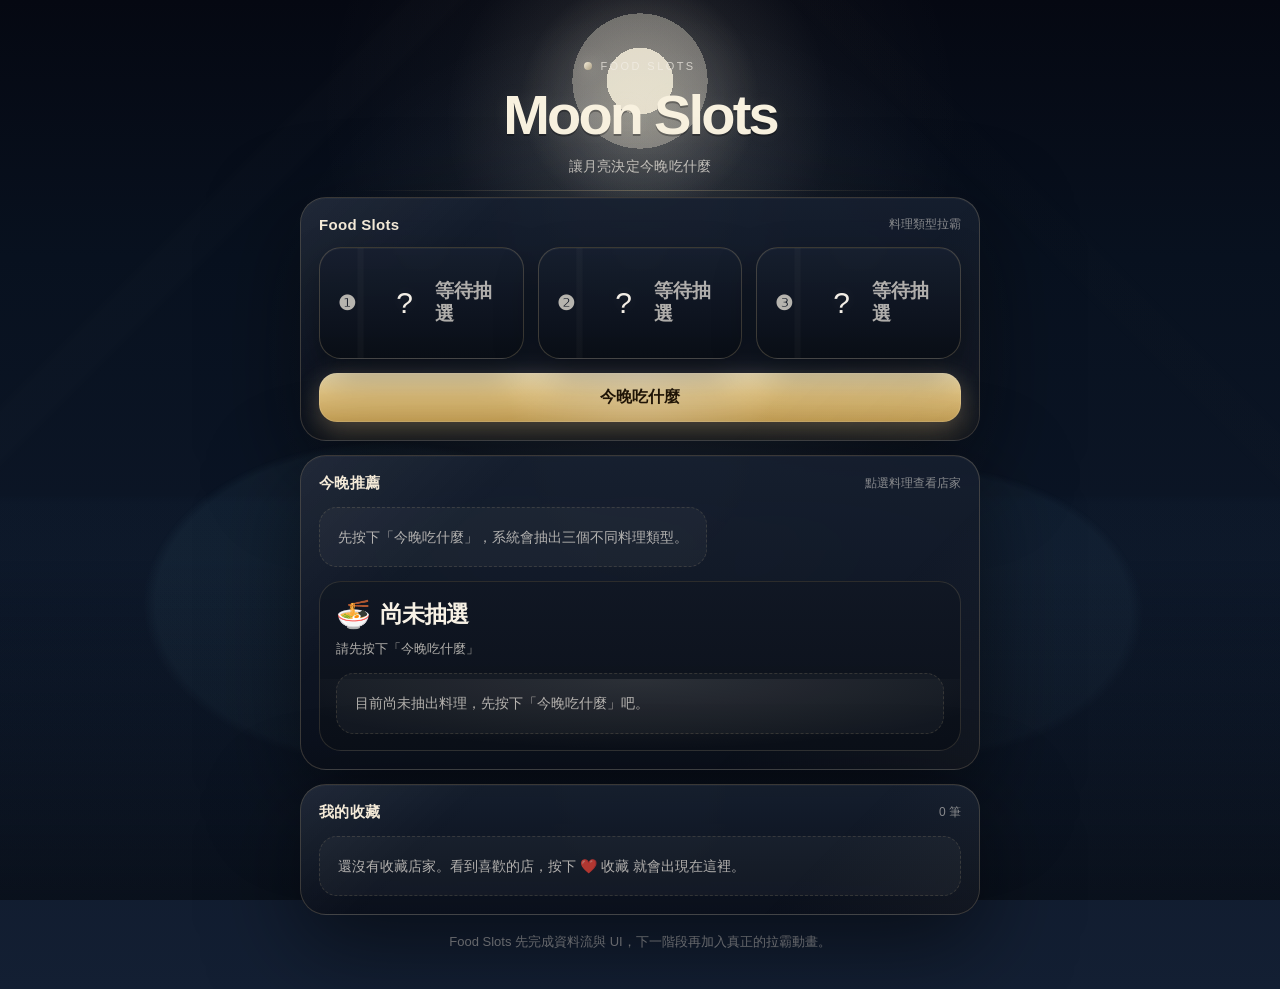
==== index.html @ 011ebf50 "Update index.html" ====
<!DOCTYPE html>
<html lang="zh-Hant">

<head>
    <link href="images/logo.png" rel="icon" sizes="any" />
    <link href="images/logo.png" rel="icon" sizes="32x32" type="image/png" />
    <link href="images/logo.png" rel="icon" sizes="16x16" type="image/png" />
    <link href="images/logo.png" rel="apple-touch-icon" sizes="180x180" />
  <meta charset="UTF-8" />
  <meta name="viewport" content="width=device-width, initial-scale=1.0, viewport-fit=cover" />
  <title>Moon Slots | 讓月亮決定今晚吃什麼</title>
  <link rel="stylesheet" href="style.css" />
  <script src="app.js" defer></script>
</head>

<body>
  <main class="app">
    <section class="hero">
      <div class="eyebrow"><span class="dot"></span> FOOD SLOTS</div>
      <h1>Moon Slots</h1>
      <p class="subtitle">讓月亮決定今晚吃什麼</p>
    </section>

    <section class="card section utility-hidden" aria-live="polite">
      <div class="section-title">
        <h2>定位功能</h2>
        <span>自動取得目前位置</span>
      </div>

      <div class="status-row ">
        <div class="status-label">定位狀態</div>
        <div id="statusPill" class="status-pill loading">
          <span class="spinner" aria-hidden="true"></span>
          <span id="statusText">正在取得位置</span>
        </div>
      </div>

      <p id="message" class="message">請允許瀏覽器定位權限，系統會自動取得附近店家資料。</p>

      <div id="locationData" class="grid" hidden>
        <div class="field">
          <span class="field-label">Latitude</span>
          <div id="latitude" class="field-value">-</div>
        </div>
        <div class="field">
          <span class="field-label">Longitude</span>
          <div id="longitude" class="field-value">-</div>
        </div>
        <div class="field">
          <span class="field-label">Accuracy</span>
          <div id="accuracy" class="field-value">-</div>
        </div>
      </div>

      <div class="hint">定位功能需要 HTTPS 或 localhost 才能正常使用</div>
    </section>

    <section class="card section utility-hidden">
      <div class="section-title">
        <h2>資料分析</h2>
        <span>Google Places → Overpass → mock</span>
      </div>

      <div id="placesStatus" class="hint" style="margin-top:0;">等待定位完成後搜尋附近店家...</div>
      <p id="analysisSummary" class="analysis-summary">尚未取得附近店家資料</p>
      <div id="analysisGrid" class="analysis-grid"></div>
    </section>

    <section class="card section utility-hidden">
      <div class="section-title">
        <h2>API 測試狀態</h2>
        <span>Google Places Debug</span>
      </div>

      <p class="analysis-summary">用來快速判斷目前卡在哪一層：網址、定位、API Key、Google Places 請求與錯誤類型。</p>

      <div class="debug-grid">
        <div class="debug-item">
          <span class="debug-label">目前網址 protocol</span>
          <strong id="debugProtocol" class="debug-value">-</strong>
        </div>
        <div class="debug-item">
          <span class="debug-label">目前 hostname</span>
          <strong id="debugHostname" class="debug-value">-</strong>
        </div>
        <div class="debug-item">
          <span class="debug-label">是否為 localhost / 127.0.0.1</span>
          <strong id="debugLocalhost" class="debug-value">-</strong>
        </div>
        <div class="debug-item">
          <span class="debug-label">是否支援 Geolocation</span>
          <strong id="debugGeolocationSupport" class="debug-value">-</strong>
        </div>
        <div class="debug-item">
          <span class="debug-label">是否成功取得定位</span>
          <strong id="debugLocation" class="debug-value">-</strong>
        </div>
        <div class="debug-item">
          <span class="debug-label">API Key 是否已填入</span>
          <strong id="debugApiKey" class="debug-value">-</strong>
        </div>
        <div class="debug-item debug-wide">
          <span class="debug-label">Google Places API 測試結果</span>
          <strong id="debugPlacesResult" class="debug-value">尚未執行</strong>
        </div>
        <div class="debug-item debug-wide">
          <span class="debug-label">錯誤訊息</span>
          <pre id="debugError" class="debug-pre">-</pre>
        </div>
      </div>

      <div class="debug-actions">
        <button id="debugTestBtn" class="btn btn-secondary" type="button">重新測試 API</button>
      </div>
    </section>


    <section class="card section">
      <div class="section-title">
        <h2>Food Slots</h2>
        <span>料理類型拉霸</span>
      </div>

      <div class="slots-grid">
        <div id="slot1" class="slot-card slot-empty" aria-label="第一個料理選項">
          <div class="slot-index">❶</div>
          <div class="slot-window">
            <div class="slot-reel">
              <div class="slot-reel-item">
                <span class="slot-emoji">?</span>
                <span class="slot-label">等待抽選</span>
              </div>
            </div>
          </div>
        </div>
        <div id="slot2" class="slot-card slot-empty" aria-label="第二個料理選項">
          <div class="slot-index">❷</div>
          <div class="slot-window">
            <div class="slot-reel">
              <div class="slot-reel-item">
                <span class="slot-emoji">?</span>
                <span class="slot-label">等待抽選</span>
              </div>
            </div>
          </div>
        </div>
        <div id="slot3" class="slot-card slot-empty" aria-label="第三個料理選項">
          <div class="slot-index">❸</div>
          <div class="slot-window">
            <div class="slot-reel">
              <div class="slot-reel-item">
                <span class="slot-emoji">?</span>
                <span class="slot-label">等待抽選</span>
              </div>
            </div>
          </div>
        </div>
      </div>

      <button id="generateBtn" class="btn btn-primary" type="button" disabled>今晚吃什麼</button>
    </section>

    <section class="card section">
      <div class="section-title">
        <h2>今晚推薦</h2>
        <span>點選料理查看店家</span>
      </div>

      <div id="recommendationsList" class="recommendation-row"></div>

      <div class="active-category-panel">
        <div class="active-category-head">
          <div class="active-category-title">
            <span id="activeCategoryEmoji" class="active-category-emoji">🍜</span>
            <span id="activeCategoryTitle">尚未抽選</span>
          </div>
          <span id="activeCategoryMeta" class="active-category-meta">請先按下「今晚吃什麼」</span>
        </div>
        <div id="activePlacesList" class="places-list"></div>
      </div>
    </section>

    <section class="card section">
      <div class="section-title">
        <h2>我的收藏</h2>
        <span id="favoritesCount">0 筆</span>
      </div>
      <div id="favoritesList" class="favorites-list"></div>
    </section>

    <footer class="footer">
      Food Slots 先完成資料流與 UI，下一階段再加入真正的拉霸動畫。
    </footer>
  </main>
</body>

</html>
---- style.css ----
:root {
  color-scheme: dark;
  --bg-sky-0: #050812;
  --bg-sky-1: #08111f;
  --bg-sky-2: #0d1728;
  --bg-sky-3: #131f33;
  --moon: #f5edd9;
  --moon-glow: rgba(245, 237, 217, 0.42);
  --mist: rgba(218, 229, 255, 0.08);
  --mist-2: rgba(218, 229, 255, 0.05);
  --card: rgba(14, 20, 33, 0.78);
  --card-2: rgba(20, 28, 43, 0.9);
  --card-border: rgba(227, 201, 153, 0.22);
  --text: #f3eee6;
  --muted: rgba(243, 238, 230, 0.7);
  --muted-2: rgba(243, 238, 230, 0.52);
  --bronze: #9a7b4f;
  --bronze-2: #6c5233;
  --gold: #d8c08d;
  --gold-2: #f3e0b2;
  --ink: #0a0f18;
  --ink-soft: #111827;
  --line: rgba(255, 255, 255, 0.08);
  --shadow: 0 28px 90px rgba(0, 0, 0, 0.5);
  --shadow-soft: 0 12px 40px rgba(0, 0, 0, 0.28);
  --radius: 26px;
}

* {
  box-sizing: border-box;
}

html, body {
  margin: 0;
  min-height: 100%;
  color: var(--text);
  font-family: -apple-system, BlinkMacSystemFont, "Segoe UI", "Noto Sans TC", "PingFang TC", "Microsoft JhengHei", sans-serif;
  background:
    radial-gradient(circle at 50% 12%, rgba(245, 237, 217, 0.16), transparent 18%),
    radial-gradient(circle at 50% 12%, rgba(245, 237, 217, 0.06), transparent 30%),
    linear-gradient(180deg, var(--bg-sky-0) 0%, var(--bg-sky-1) 26%, var(--bg-sky-2) 62%, var(--bg-sky-3) 100%);
  overflow-x: hidden;
}

body {
  display: flex;
  justify-content: center;
  padding: 14px;
  position: relative;
  isolation: isolate;
}

body::before,
body::after {
  content: "";
  position: fixed;
  inset: 0;
  pointer-events: none;
  z-index: -1;
}

body::before {
  background:
    radial-gradient(circle at 50% 9%, rgba(245, 237, 217, 0.96) 0 3.2%, rgba(245, 237, 217, 0.36) 3.2% 6.5%, transparent 6.5% 100%),
    radial-gradient(circle at 50% 11%, rgba(245, 237, 217, 0.24), transparent 12%);
  opacity: 0.95;
  animation: moon-breathe 16s ease-in-out infinite;
}

body::after {
  background:
    radial-gradient(ellipse at 50% 38%, var(--mist) 0%, transparent 42%),
    radial-gradient(ellipse at 50% 58%, var(--mist-2) 0%, transparent 34%),
    linear-gradient(180deg, transparent 0 55%, rgba(6, 12, 20, 0.22) 56% 100%);
  mix-blend-mode: screen;
  animation: mist-drift 32s ease-in-out infinite alternate;
}

.app {
  width: 100%;
  max-width: 680px;
  min-height: calc(100vh - 28px);
  display: flex;
  flex-direction: column;
  gap: 16px;
  position: relative;
  z-index: 1;
}

.app::before,
.app::after {
  content: "";
  position: fixed;
  inset: 0;
  pointer-events: none;
  z-index: -1;
}

.app::before {
  background:
    linear-gradient(180deg, transparent 0 62%, rgba(7, 11, 18, 0.72) 100%),
    radial-gradient(ellipse at 30% 67%, rgba(54, 86, 104, 0.16) 0 18%, transparent 19%),
    radial-gradient(ellipse at 72% 68%, rgba(44, 68, 88, 0.18) 0 16%, transparent 17%);
  opacity: 0.95;
}

.app::after {
  background:
    linear-gradient(135deg, transparent 0 18%, rgba(245, 237, 217, 0.03) 19% 21%, transparent 22% 100%),
    linear-gradient(225deg, transparent 0 19%, rgba(245, 237, 217, 0.02) 20% 22%, transparent 23% 100%);
  opacity: 0.45;
}

.hero {
  padding: 22px 12px 4px;
  text-align: center;
  position: relative;
}

.hero::before {
  content: "";
  position: absolute;
  inset: auto 8% -8px;
  height: 1px;
  background: linear-gradient(90deg, transparent, rgba(216, 192, 141, 0.36), transparent);
}

.eyebrow {
  display: inline-flex;
  align-items: center;
  gap: 8px;
  font-size: 11px;
  letter-spacing: 0.22em;
  text-transform: uppercase;
  color: rgba(243, 238, 230, 0.72);
  margin-bottom: 14px;
}

.dot {
  width: 8px;
  height: 8px;
  border-radius: 999px;
  background: linear-gradient(135deg, var(--moon), rgba(216, 192, 141, 0.5));
  box-shadow: 0 0 18px rgba(245, 237, 217, 0.6);
}

h1 {
  margin: 0;
  font-size: clamp(34px, 8vw, 56px);
  line-height: 1.02;
  letter-spacing: -0.05em;
  text-wrap: balance;
  color: #f8f1df;
  text-shadow:
    0 0 18px rgba(245, 237, 217, 0.08),
    0 2px 0 rgba(0, 0, 0, 0.3);
}

.subtitle {
  margin: 12px auto 0;
  max-width: 32ch;
  color: rgba(243, 238, 230, 0.78);
  font-size: 14px;
  line-height: 1.7;
  letter-spacing: 0.02em;
}

.card {
  background:
    linear-gradient(180deg, rgba(22, 31, 47, 0.92), rgba(10, 15, 26, 0.9)),
    radial-gradient(circle at top, rgba(245, 237, 217, 0.06), transparent 42%);
  border: 1px solid var(--card-border);
  border-radius: var(--radius);
  box-shadow:
    var(--shadow),
    inset 0 1px 0 rgba(255, 255, 255, 0.03);
  backdrop-filter: blur(20px);
  -webkit-backdrop-filter: blur(20px);
  overflow: hidden;
  position: relative;
}

.card::before {
  content: "";
  position: absolute;
  inset: 0;
  border-radius: inherit;
  background:
    linear-gradient(135deg, rgba(255, 255, 255, 0.05), transparent 24%),
    linear-gradient(315deg, rgba(216, 192, 141, 0.04), transparent 28%);
  pointer-events: none;
}

.section {
  padding: 18px;
}

.section + .section {
  margin-top: -2px;
}

.section-title {
  display: flex;
  align-items: center;
  justify-content: space-between;
  gap: 16px;
  margin-bottom: 14px;
  position: relative;
  z-index: 1;
}

.section-title h2 {
  margin: 0;
  font-size: 15px;
  letter-spacing: 0.02em;
  color: #f4ead8;
}

.section-title span {
  color: var(--muted-2);
  font-size: 12px;
}

.status-row {
  display: flex;
  align-items: center;
  justify-content: space-between;
  gap: 16px;
  margin-bottom: 14px;
}

.status-label {
  font-size: 13px;
  color: var(--muted);
}

.status-pill {
  display: inline-flex;
  align-items: center;
  gap: 8px;
  padding: 8px 12px;
  border-radius: 999px;
  border: 1px solid rgba(216, 192, 141, 0.2);
  background: rgba(255, 255, 255, 0.04);
  font-size: 13px;
  font-weight: 700;
  white-space: nowrap;
  box-shadow: inset 0 1px 0 rgba(255, 255, 255, 0.04);
}

.spinner {
  width: 14px;
  height: 14px;
  border-radius: 50%;
  border: 2px solid rgba(255, 255, 255, 0.18);
  border-top-color: var(--gold);
  animation: spin 0.9s linear infinite;
  display: none;
}

.status-pill.loading .spinner {
  display: inline-block;
}

.status-pill.loading { color: #e9ddc5; }
.status-pill.success { color: #cde6d8; }
.status-pill.error { color: #f4b8b8; }

@keyframes spin {
  to { transform: rotate(360deg); }
}

.message {
  margin: 0;
  color: var(--text);
  font-size: 15px;
  line-height: 1.65;
  word-break: break-word;
  position: relative;
  z-index: 1;
}

.grid {
  display: grid;
  gap: 12px;
  margin-top: 16px;
  grid-template-columns: 1fr;
  position: relative;
  z-index: 1;
}

.field {
  padding: 14px 16px;
  border-radius: 18px;
  background: rgba(255, 255, 255, 0.035);
  border: 1px solid rgba(216, 192, 141, 0.12);
  box-shadow: inset 0 1px 0 rgba(255, 255, 255, 0.03);
}

.field-label {
  display: block;
  margin-bottom: 8px;
  color: var(--muted);
  font-size: 11px;
  text-transform: uppercase;
  letter-spacing: 0.1em;
}

.field-value {
  font-size: 18px;
  font-variant-numeric: tabular-nums;
  word-break: break-all;
  color: #f7f1e5;
}

.hint {
  display: inline-flex;
  align-items: center;
  gap: 8px;
  padding: 10px 12px;
  border-radius: 999px;
  background: linear-gradient(180deg, rgba(245, 237, 217, 0.08), rgba(245, 237, 217, 0.04));
  border: 1px solid rgba(216, 192, 141, 0.18);
  color: #e8d6ab;
  font-size: 12px;
  margin-top: 12px;
  position: relative;
  z-index: 1;
}

.analysis-summary {
  margin: 0 0 14px;
  color: var(--muted);
  font-size: 14px;
  line-height: 1.65;
  position: relative;
  z-index: 1;
}

.debug-grid {
  display: grid;
  grid-template-columns: 1fr;
  gap: 12px;
  position: relative;
  z-index: 1;
}

.debug-item {
  padding: 12px 14px;
  border-radius: 16px;
  background: rgba(255, 255, 255, 0.03);
  border: 1px solid rgba(255, 255, 255, 0.06);
  display: flex;
  flex-direction: column;
  gap: 8px;
}

.debug-wide {
  grid-column: 1 / -1;
}

.debug-label {
  color: var(--muted-2);
  font-size: 11px;
  text-transform: uppercase;
  letter-spacing: 0.08em;
}

.debug-value {
  font-size: 14px;
  line-height: 1.5;
  word-break: break-word;
  color: #f4ead8;
}

.debug-pre {
  margin: 0;
  white-space: pre-wrap;
  word-break: break-word;
  font-family: inherit;
  color: rgba(243, 238, 230, 0.82);
  font-size: 12px;
  line-height: 1.6;
}

.debug-actions {
  display: flex;
  gap: 12px;
  margin-top: 14px;
}

.analysis-grid {
  display: grid;
  grid-template-columns: repeat(2, minmax(0, 1fr));
  gap: 12px;
  position: relative;
  z-index: 1;
}

.analysis-card {
  appearance: none;
  border: 1px solid rgba(216, 192, 141, 0.1);
  background:
    linear-gradient(180deg, rgba(18, 26, 40, 0.84), rgba(11, 18, 29, 0.92));
  color: var(--text);
  border-radius: 18px;
  padding: 14px;
  text-align: left;
  cursor: pointer;
  transition: transform 180ms ease, border-color 180ms ease, box-shadow 180ms ease, background 180ms ease;
  min-height: 92px;
  display: flex;
  flex-direction: column;
  gap: 8px;
  box-shadow: inset 0 1px 0 rgba(255, 255, 255, 0.03);
}

.analysis-card:hover {
  transform: translateY(-1px);
  border-color: rgba(216, 192, 141, 0.24);
  box-shadow: 0 10px 24px rgba(0, 0, 0, 0.2);
}

.analysis-card.active {
  border-color: rgba(216, 192, 141, 0.42);
  box-shadow:
    0 0 0 1px rgba(216, 192, 141, 0.12) inset,
    0 12px 30px rgba(0, 0, 0, 0.22);
}

.analysis-card[disabled] {
  cursor: not-allowed;
  opacity: 0.45;
}

.analysis-card-head {
  display: flex;
  align-items: center;
  justify-content: space-between;
  gap: 10px;
}

.analysis-emoji {
  font-size: 22px;
  line-height: 1;
}

.analysis-count {
  font-size: 12px;
  color: var(--muted);
}

.analysis-label {
  font-size: 15px;
  font-weight: 700;
  letter-spacing: -0.01em;
}

.analysis-sub {
  font-size: 12px;
  color: var(--muted);
}

.slots-grid {
  display: grid;
  grid-template-columns: 1fr;
  gap: 14px;
  margin-bottom: 14px;
  position: relative;
  z-index: 1;
}

.slot-card {
  min-height: 112px;
  border-radius: 22px;
  padding: 16px 18px;
  background:
    linear-gradient(180deg, rgba(23, 31, 47, 0.95), rgba(9, 14, 22, 0.98)),
    radial-gradient(circle at top, rgba(245, 237, 217, 0.08), transparent 38%);
  border: 1px solid rgba(216, 192, 141, 0.24);
  display: flex;
  align-items: center;
  justify-content: space-between;
  gap: 14px;
  box-shadow:
    0 18px 40px rgba(0, 0, 0, 0.34),
    inset 0 1px 0 rgba(255, 255, 255, 0.04);
  position: relative;
  overflow: hidden;
}

.slot-card::before {
  content: "";
  position: absolute;
  inset: 0;
  background:
    linear-gradient(90deg, transparent 0 18%, rgba(245, 237, 217, 0.04) 19% 21%, transparent 22% 100%);
  opacity: 0.7;
  pointer-events: none;
}

.slot-card.filled {
  border-color: rgba(216, 192, 141, 0.34);
}

.slot-card.slot-empty {
  opacity: 0.96;
}

.slot-index {
  font-size: 20px;
  font-weight: 800;
  color: rgba(247, 241, 229, 0.72);
  width: 34px;
  flex: 0 0 auto;
  position: relative;
  z-index: 1;
}

.slot-window {
  flex: 1;
  min-width: 0;
  position: relative;
  z-index: 1;
  height: 48px; /* 固定視窗高度 */
  overflow: hidden;
}

.slot-reel {
  display: flex;
  flex-direction: column;
  will-change: transform;
}

.slot-reel-item {
  display: flex;
  align-items: center;
  gap: 12px;
  height: 48px; /* 與視窗等高 */
  flex-shrink: 0;
}

.slot-card.is-spinning .slot-reel {
  filter: blur(1px);
}

.slot-card.is-stopped .slot-reel {
  filter: none;
}

.slot-card.is-final {
  border-color: rgba(216, 192, 141, 0.5);
  box-shadow:
    0 18px 40px rgba(216, 192, 141, 0.12),
    inset 0 1px 0 rgba(255, 255, 255, 0.08);
  transition: border-color 0.3s, box-shadow 0.3s;
}

@media (prefers-reduced-motion: reduce) {
  .slot-reel {
    transition-duration: 0.1s !important;
  }
  .slot-card.is-spinning .slot-reel {
    filter: none;
  }
}

.slot-emoji {
  font-size: 30px;
  width: 40px;
  text-align: center;
  line-height: 1;
  text-shadow: 0 0 16px rgba(245, 237, 217, 0.12);
}

.slot-label {
  font-size: 19px;
  font-weight: 800;
  line-height: 1.2;
  letter-spacing: -0.02em;
  color: #f7f1e5;
}

.slot-count {
  font-size: 12px;
  color: var(--muted);
  white-space: nowrap;
  position: relative;
  z-index: 1;
}

.slot-card.slot-empty .slot-label,
.slot-card.slot-empty .slot-count {
  color: var(--muted);
}

.btn {
  appearance: none;
  border: 0;
  border-radius: 18px;
  padding: 14px 16px;
  font: inherit;
  font-weight: 800;
  cursor: pointer;
  transition: transform 180ms ease, filter 180ms ease, opacity 180ms ease, box-shadow 180ms ease;
  width: 100%;
}

.btn:hover {
  transform: translateY(-1px);
  filter: brightness(1.03);
}

.btn:active {
  transform: translateY(0);
}

.btn:disabled {
  cursor: not-allowed;
  opacity: 0.7;
  filter: grayscale(0.06);
}

.btn-primary {
  color: #231708;
  background:
    radial-gradient(circle at top, rgba(255, 255, 255, 0.24), transparent 42%),
    linear-gradient(180deg, #f3e2b5 0%, #dfc07c 46%, #c49f55 100%);
  box-shadow:
    0 0 0 1px rgba(255, 255, 255, 0.12) inset,
    0 16px 30px rgba(196, 159, 85, 0.24),
    0 0 24px rgba(245, 237, 217, 0.18);
}

.btn-primary:hover {
  box-shadow:
    0 0 0 1px rgba(255, 255, 255, 0.14) inset,
    0 18px 34px rgba(196, 159, 85, 0.28),
    0 0 32px rgba(245, 237, 217, 0.24);
}

.btn-secondary {
  color: var(--text);
  background:
    linear-gradient(180deg, rgba(22, 30, 45, 0.96), rgba(12, 18, 28, 0.98));
  border: 1px solid rgba(216, 192, 141, 0.18);
  box-shadow:
    0 10px 24px rgba(0, 0, 0, 0.18),
    inset 0 1px 0 rgba(255, 255, 255, 0.03);
}

.btn-secondary:hover {
  border-color: rgba(216, 192, 141, 0.28);
  box-shadow:
    0 12px 28px rgba(0, 0, 0, 0.2),
    0 0 0 1px rgba(216, 192, 141, 0.08) inset;
}

.recommendation-row {
  display: flex;
  flex-wrap: wrap;
  gap: 10px;
  margin-bottom: 14px;
  position: relative;
  z-index: 1;
}

.recommendation-chip {
  appearance: none;
  border: 1px solid rgba(216, 192, 141, 0.14);
  background: rgba(255, 255, 255, 0.04);
  color: var(--text);
  border-radius: 999px;
  padding: 10px 14px;
  font-size: 14px;
  font-weight: 800;
  cursor: pointer;
  transition: transform 180ms ease, border-color 180ms ease, background 180ms ease, box-shadow 180ms ease;
}

.recommendation-chip:hover {
  transform: translateY(-1px);
  border-color: rgba(216, 192, 141, 0.26);
}

.recommendation-chip.active {
  background: linear-gradient(180deg, rgba(245, 237, 217, 0.12), rgba(216, 192, 141, 0.08));
  border-color: rgba(216, 192, 141, 0.34);
  box-shadow: 0 8px 18px rgba(0, 0, 0, 0.14);
}

.active-category-panel {
  margin-top: 8px;
  padding: 16px;
  border-radius: 22px;
  background:
    linear-gradient(180deg, rgba(17, 24, 36, 0.96), rgba(11, 16, 25, 0.98));
  border: 1px solid rgba(216, 192, 141, 0.16);
  position: relative;
  overflow: hidden;
  z-index: 1;
}

.active-category-panel::before {
  content: "";
  position: absolute;
  inset: auto -10% 0;
  height: 42%;
  background:
    radial-gradient(ellipse at 50% 0%, rgba(245, 237, 217, 0.1), transparent 70%);
  pointer-events: none;
}

.active-category-head {
  display: flex;
  flex-direction: column;
  gap: 8px;
  margin-bottom: 14px;
  position: relative;
  z-index: 1;
}

.active-category-title {
  display: flex;
  align-items: center;
  gap: 10px;
  font-size: 23px;
  font-weight: 900;
  letter-spacing: -0.04em;
  color: #f7f1e5;
}

.active-category-emoji {
  font-size: 28px;
}

.active-category-meta {
  color: var(--muted);
  font-size: 13px;
  line-height: 1.55;
}

.places-list,
.favorites-list {
  display: grid;
  gap: 12px;
  position: relative;
  z-index: 1;
}

.empty-state {
  padding: 18px;
  border-radius: 18px;
  background: rgba(255, 255, 255, 0.035);
  border: 1px dashed rgba(216, 192, 141, 0.16);
  color: var(--muted);
  font-size: 14px;
  line-height: 1.6;
}

.place-card {
  padding: 16px;
  border-radius: 20px;
  background:
    linear-gradient(180deg, rgba(18, 26, 40, 0.96), rgba(10, 15, 24, 0.98));
  border: 1px solid rgba(216, 192, 141, 0.14);
  box-shadow:
    0 14px 30px rgba(0, 0, 0, 0.24),
    inset 0 1px 0 rgba(255, 255, 255, 0.03);
}

.place-head {
  display: flex;
  align-items: flex-start;
  justify-content: space-between;
  gap: 12px;
}

.place-name {
  margin: 0 0 8px;
  font-size: 20px;
  line-height: 1.22;
  letter-spacing: -0.03em;
  color: #f8f1df;
}

.place-badges {
  display: flex;
  flex-wrap: wrap;
  gap: 8px;
}

.badge {
  display: inline-flex;
  align-items: center;
  gap: 6px;
  padding: 7px 10px;
  border-radius: 999px;
  background: rgba(255, 255, 255, 0.04);
  color: var(--text);
  font-size: 12px;
  border: 1px solid rgba(255, 255, 255, 0.08);
}

.place-address {
  margin: 12px 0 0;
  color: var(--muted);
  font-size: 13px;
  line-height: 1.65;
}

.place-actions {
  display: flex;
  flex-wrap: wrap;
  gap: 10px;
  margin-top: 14px;
}

.place-actions .btn {
  width: auto;
  flex: 1 1 150px;
}

.icon-btn {
  appearance: none;
  border: 1px solid rgba(255, 255, 255, 0.12);
  background: rgba(255, 255, 255, 0.04);
  color: var(--text);
  border-radius: 14px;
  padding: 10px 14px;
  font: inherit;
  font-weight: 800;
  cursor: pointer;
  transition: transform 180ms ease, border-color 180ms ease, background 180ms ease;
}

.icon-btn:hover {
  transform: translateY(-1px);
  border-color: rgba(216, 192, 141, 0.24);
}

.icon-btn.active {
  border-color: rgba(245, 237, 217, 0.24);
  background: rgba(245, 237, 217, 0.08);
}

.favorite-card {
  padding: 14px;
  border-radius: 18px;
  background:
    linear-gradient(180deg, rgba(18, 26, 40, 0.9), rgba(10, 15, 24, 0.95));
  border: 1px solid rgba(216, 192, 141, 0.12);
  box-shadow: 0 12px 26px rgba(0, 0, 0, 0.2);
}

.favorite-top {
  display: flex;
  align-items: flex-start;
  justify-content: space-between;
  gap: 12px;
}

.favorite-name {
  margin: 0 0 8px;
  font-size: 17px;
  line-height: 1.25;
  color: #f8f1df;
}

.favorite-meta {
  display: flex;
  flex-wrap: wrap;
  gap: 8px;
}

.footer {
  margin-top: auto;
  padding: 0 4px 8px;
  color: var(--muted-2);
  font-size: 13px;
  line-height: 1.65;
  text-align: center;
}

.utility-hidden {
  position: absolute;
  left: -9999px;
  width: 1px;
  height: 1px;
  overflow: hidden;
}

.analysis-summary,
.place-card,
.favorite-card,
.slot-card,
.active-category-panel,
.card,
.debug-item,
.analysis-card {
  animation: fade-up 560ms ease both;
}

.slot-card:nth-child(2) {
  animation-delay: 70ms;
}

.slot-card:nth-child(3) {
  animation-delay: 140ms;
}

.debug-grid .debug-item:nth-child(1) { animation-delay: 30ms; }
.debug-grid .debug-item:nth-child(2) { animation-delay: 60ms; }
.debug-grid .debug-item:nth-child(3) { animation-delay: 90ms; }
.debug-grid .debug-item:nth-child(4) { animation-delay: 120ms; }
.debug-grid .debug-item:nth-child(5) { animation-delay: 150ms; }
.debug-grid .debug-item:nth-child(6) { animation-delay: 180ms; }
.debug-grid .debug-item:nth-child(7) { animation-delay: 210ms; }
.debug-grid .debug-item:nth-child(8) { animation-delay: 240ms; }

.slot-card.filled {
  animation: slot-pop 420ms ease both;
}

@keyframes fade-up {
  from {
    opacity: 0;
    transform: translateY(12px);
  }

  to {
    opacity: 1;
    transform: translateY(0);
  }
}

@keyframes slot-pop {
  0% {
    opacity: 0.2;
    transform: translateY(8px) scale(0.985);
  }

  70% {
    opacity: 1;
    transform: translateY(-2px) scale(1.01);
  }

  100% {
    opacity: 1;
    transform: translateY(0) scale(1);
  }
}

@keyframes moon-breathe {
  0%, 100% { transform: scale(1); filter: blur(0px); opacity: 0.9; }
  50% { transform: scale(1.015); filter: blur(0.4px); opacity: 1; }
}

@keyframes mist-drift {
  0% { transform: translate3d(-1.5%, 0, 0); }
  100% { transform: translate3d(1.5%, 0.5%, 0); }
}

@media (prefers-reduced-motion: reduce) {
  *,
  *::before,
  *::after {
    animation-duration: 0.01ms !important;
    animation-iteration-count: 1 !important;
    transition-duration: 0.01ms !important;
    scroll-behavior: auto !important;
  }
}

@media (min-width: 768px) {
  body {
    padding: 28px;
  }

  .app {
    min-height: calc(100vh - 56px);
    margin: 0 auto;
  }

  .hero {
    padding-top: 28px;
  }

  .grid {
    grid-template-columns: repeat(3, minmax(0, 1fr));
  }

  .analysis-grid {
    grid-template-columns: repeat(4, minmax(0, 1fr));
  }

  .slots-grid {
    grid-template-columns: repeat(3, minmax(0, 1fr));
  }

  .debug-grid {
    grid-template-columns: repeat(2, minmax(0, 1fr));
  }

  .place-actions .btn {
    flex: 0 1 auto;
  }
}
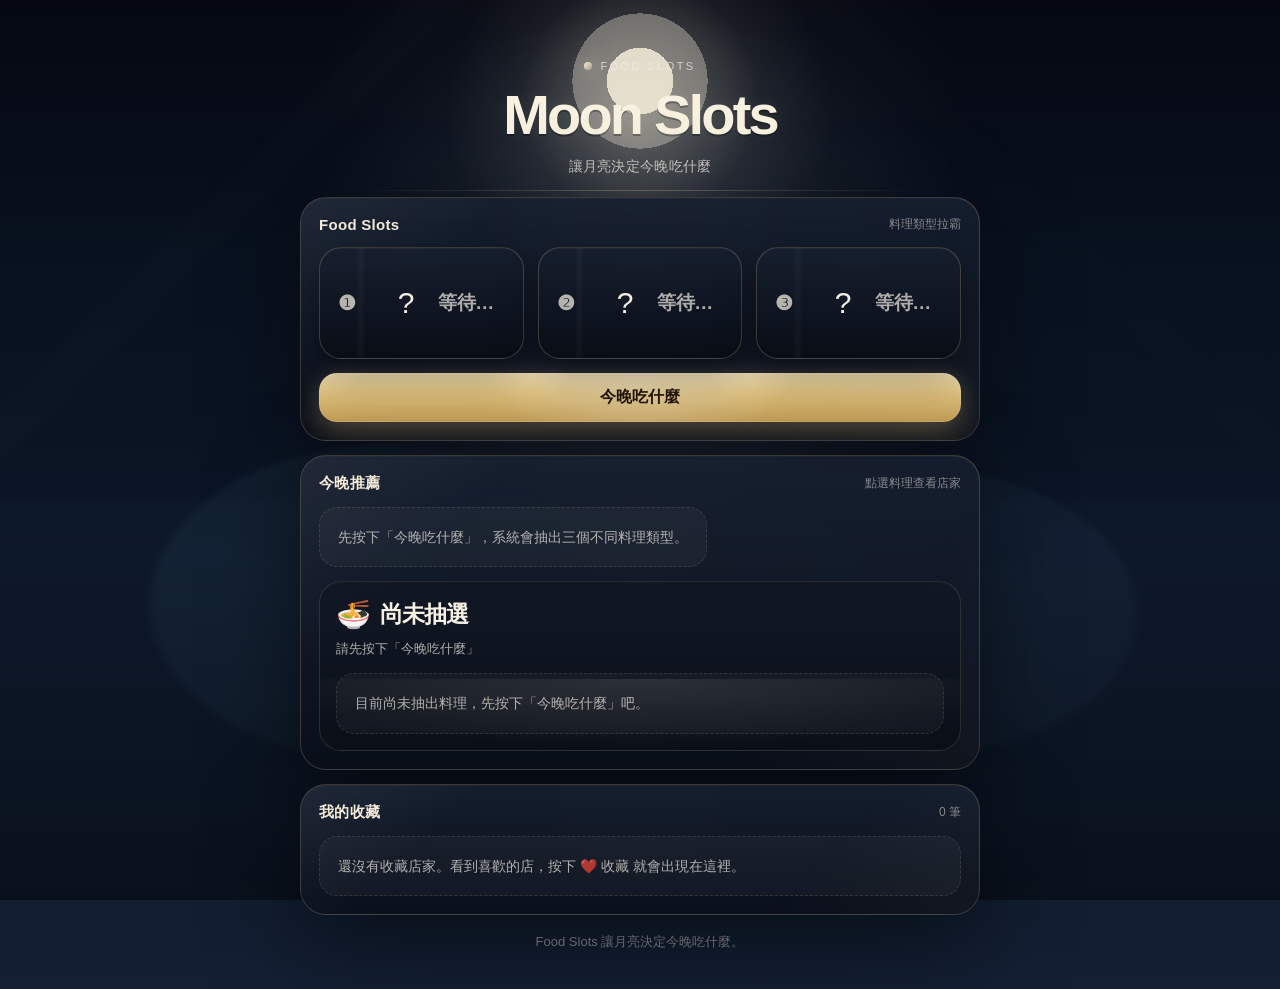
==== commit c087989c: "Add files via upload" ====
--- a/index.html
+++ b/index.html
@@ -2,10 +2,7 @@
 <html lang="zh-Hant">
 
 <head>
-    <link href="images/logo.png" rel="icon" sizes="any" />
-    <link href="images/logo.png" rel="icon" sizes="32x32" type="image/png" />
-    <link href="images/logo.png" rel="icon" sizes="16x16" type="image/png" />
-    <link href="images/logo.png" rel="apple-touch-icon" sizes="180x180" />
+  <link href="image/logo.png" rel="icon" sizes="32x32" type="image/png" />
   <meta charset="UTF-8" />
   <meta name="viewport" content="width=device-width, initial-scale=1.0, viewport-fit=cover" />
   <title>Moon Slots | 讓月亮決定今晚吃什麼</title>
@@ -189,9 +186,9 @@
     </section>
 
     <footer class="footer">
-      Food Slots 先完成資料流與 UI，下一階段再加入真正的拉霸動畫。
+      Food Slots 讓月亮決定今晚吃什麼。
     </footer>
   </main>
 </body>
 
-</html>
+</html>
--- a/style.css
+++ b/style.css
@@ -501,6 +501,16 @@
 
 .slot-card.filled {
   border-color: rgba(216, 192, 141, 0.34);
+  cursor: pointer;
+  transition: transform 180ms ease, border-color 180ms ease, box-shadow 180ms ease;
+}
+
+.slot-card.filled:hover {
+  transform: translateY(-2px);
+  border-color: rgba(216, 192, 141, 0.5);
+  box-shadow:
+    0 22px 48px rgba(0, 0, 0, 0.4),
+    inset 0 1px 0 rgba(255, 255, 255, 0.06);
 }
 
 .slot-card.slot-empty {
@@ -579,6 +589,11 @@
   line-height: 1.2;
   letter-spacing: -0.02em;
   color: #f7f1e5;
+  flex: 1;
+  min-width: 0;
+  white-space: nowrap;
+  overflow: hidden;
+  text-overflow: ellipsis;
 }
 
 .slot-count {
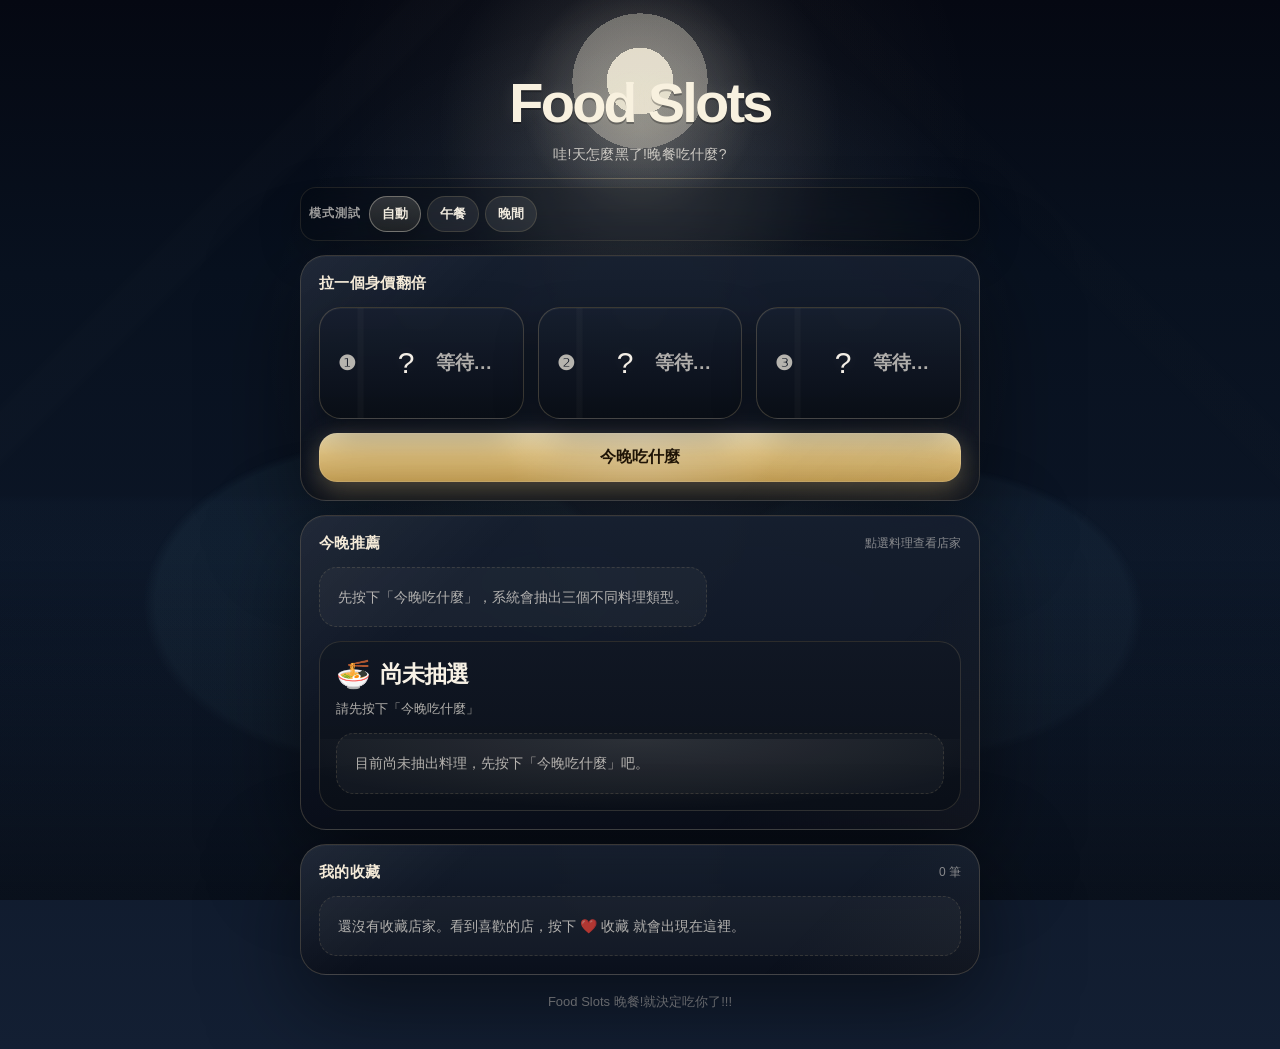
==== commit f8df9464: "Add files via upload" ====
--- a/index.html
+++ b/index.html
@@ -2,21 +2,49 @@
 <html lang="zh-Hant">
 
 <head>
-  <link href="image/logo.png" rel="icon" sizes="32x32" type="image/png" />
-  <meta charset="UTF-8" />
-  <meta name="viewport" content="width=device-width, initial-scale=1.0, viewport-fit=cover" />
-  <title>Moon Slots | 讓月亮決定今晚吃什麼</title>
-  <link rel="stylesheet" href="style.css" />
-  <script src="app.js" defer></script>
+  <meta charset="UTF-8">
+  <meta name="viewport" content="width=device-width, initial-scale=1.0, viewport-fit=cover">
+
+  <title>今天吃什麼!!!</title>
+
+  <link rel="icon" type="image/x-icon" href="./image/favicon.ico?v=4">
+  <link rel="shortcut icon" type="image/x-icon" href="./image/favicon.ico?v=4">
+
+  <link rel="icon" type="image/png" sizes="32x32" href="./image/favicon-32x32.png?v=4">
+  <link rel="icon" type="image/png" sizes="16x16" href="./image/favicon-16x16.png?v=4">
+
+  <link rel="apple-touch-icon" sizes="180x180" href="./image/apple-touch-icon.png?v=4">
+  <link rel="apple-touch-icon-precomposed" href="./image/apple-touch-icon.png?v=4">
+
+  <link rel="manifest" href="./site.webmanifest?v=4">
+
+  <meta name="apple-mobile-web-app-capable" content="yes">
+  <meta name="apple-mobile-web-app-status-bar-style" content="black-translucent">
+  <meta name="apple-mobile-web-app-title" content="Food Slots">
+  <meta name="mobile-web-app-capable" content="yes">
+  <meta name="theme-color" content="#0B1F4A">
+
+  <link rel="stylesheet" href="./style.css">
+  <script src="./app.js" defer></script>
 </head>
 
 <body>
   <main class="app">
     <section class="hero">
-      <div class="eyebrow"><span class="dot"></span> FOOD SLOTS</div>
-      <h1>Moon Slots</h1>
-      <p class="subtitle">讓月亮決定今晚吃什麼</p>
-    </section>
+      <div class="eyebrow"></div>
+      <h1>Food Slots</h1>
+      <p class="subtitle">今天吃什麼!!!</p>
+    </section>
+
+    <!-- DEV MEAL MODE TESTER START -->
+    <div class="meal-mode-tester" aria-label="模式測試工具">
+      <span class="meal-mode-tester__label">模式測試</span>
+      <button type="button" class="meal-mode-test-btn active" data-test-meal-mode="auto">自動</button>
+      <button type="button" class="meal-mode-test-btn" data-test-meal-mode="lunch">午餐</button>
+      <button type="button" class="meal-mode-test-btn" data-test-meal-mode="default">晚間</button>
+    </div>
+    <!-- DEV MEAL MODE TESTER END -->
+
 
     <section class="card section utility-hidden" aria-live="polite">
       <div class="section-title">
@@ -114,8 +142,7 @@
 
     <section class="card section">
       <div class="section-title">
-        <h2>Food Slots</h2>
-        <span>料理類型拉霸</span>
+        <h2>拉一個身價翻倍</h2>
       </div>
 
       <div class="slots-grid">
--- a/style.css
+++ b/style.css
@@ -30,7 +30,8 @@
   box-sizing: border-box;
 }
 
-html, body {
+html,
+body {
   margin: 0;
   min-height: 100%;
   color: var(--text);
@@ -195,7 +196,7 @@
   padding: 18px;
 }
 
-.section + .section {
+.section+.section {
   margin-top: -2px;
 }
 
@@ -262,12 +263,22 @@
   display: inline-block;
 }
 
-.status-pill.loading { color: #e9ddc5; }
-.status-pill.success { color: #cde6d8; }
-.status-pill.error { color: #f4b8b8; }
+.status-pill.loading {
+  color: #e9ddc5;
+}
+
+.status-pill.success {
+  color: #cde6d8;
+}
+
+.status-pill.error {
+  color: #f4b8b8;
+}
 
 @keyframes spin {
-  to { transform: rotate(360deg); }
+  to {
+    transform: rotate(360deg);
+  }
 }
 
 .message {
@@ -528,26 +539,33 @@
 }
 
 .slot-window {
-  flex: 1;
+  flex: 1 1 auto;
+  width: 100%;
   min-width: 0;
   position: relative;
   z-index: 1;
-  height: 48px; /* 固定視窗高度 */
+  height: 48px;
   overflow: hidden;
 }
 
 .slot-reel {
   display: flex;
   flex-direction: column;
+  width: 100%;
+  min-width: 0;
   will-change: transform;
 }
 
 .slot-reel-item {
   display: flex;
   align-items: center;
-  gap: 12px;
-  height: 48px; /* 與視窗等高 */
-  flex-shrink: 0;
+  width: 100%;
+  min-width: 0;
+  height: 48px;
+  padding-right: 2px;
+  gap: 10px;
+  flex: 0 0 48px;
+  overflow: hidden;
 }
 
 .slot-card.is-spinning .slot-reel {
@@ -570,38 +588,45 @@
   .slot-reel {
     transition-duration: 0.1s !important;
   }
+
   .slot-card.is-spinning .slot-reel {
     filter: none;
   }
 }
 
 .slot-emoji {
+  flex: 0 0 40px;
+  width: 40px;
   font-size: 30px;
-  width: 40px;
   text-align: center;
   line-height: 1;
   text-shadow: 0 0 16px rgba(245, 237, 217, 0.12);
 }
 
 .slot-label {
+  flex: 1 1 auto;
+  min-width: 0;
+  display: block;
   font-size: 19px;
   font-weight: 800;
   line-height: 1.2;
   letter-spacing: -0.02em;
   color: #f7f1e5;
-  flex: 1;
-  min-width: 0;
   white-space: nowrap;
   overflow: hidden;
   text-overflow: ellipsis;
 }
 
 .slot-count {
+  flex: 0 0 auto;
+  display: block;
+  margin-left: auto !important;
   font-size: 12px;
+  line-height: 1.2;
   color: var(--muted);
   white-space: nowrap;
   position: relative;
-  z-index: 1;
+  z-index: 2;
 }
 
 .slot-card.slot-empty .slot-label,
@@ -924,14 +949,37 @@
   animation-delay: 140ms;
 }
 
-.debug-grid .debug-item:nth-child(1) { animation-delay: 30ms; }
-.debug-grid .debug-item:nth-child(2) { animation-delay: 60ms; }
-.debug-grid .debug-item:nth-child(3) { animation-delay: 90ms; }
-.debug-grid .debug-item:nth-child(4) { animation-delay: 120ms; }
-.debug-grid .debug-item:nth-child(5) { animation-delay: 150ms; }
-.debug-grid .debug-item:nth-child(6) { animation-delay: 180ms; }
-.debug-grid .debug-item:nth-child(7) { animation-delay: 210ms; }
-.debug-grid .debug-item:nth-child(8) { animation-delay: 240ms; }
+.debug-grid .debug-item:nth-child(1) {
+  animation-delay: 30ms;
+}
+
+.debug-grid .debug-item:nth-child(2) {
+  animation-delay: 60ms;
+}
+
+.debug-grid .debug-item:nth-child(3) {
+  animation-delay: 90ms;
+}
+
+.debug-grid .debug-item:nth-child(4) {
+  animation-delay: 120ms;
+}
+
+.debug-grid .debug-item:nth-child(5) {
+  animation-delay: 150ms;
+}
+
+.debug-grid .debug-item:nth-child(6) {
+  animation-delay: 180ms;
+}
+
+.debug-grid .debug-item:nth-child(7) {
+  animation-delay: 210ms;
+}
+
+.debug-grid .debug-item:nth-child(8) {
+  animation-delay: 240ms;
+}
 
 .slot-card.filled {
   animation: slot-pop 420ms ease both;
@@ -967,16 +1015,33 @@
 }
 
 @keyframes moon-breathe {
-  0%, 100% { transform: scale(1); filter: blur(0px); opacity: 0.9; }
-  50% { transform: scale(1.015); filter: blur(0.4px); opacity: 1; }
+
+  0%,
+  100% {
+    transform: scale(1);
+    filter: blur(0px);
+    opacity: 0.9;
+  }
+
+  50% {
+    transform: scale(1.015);
+    filter: blur(0.4px);
+    opacity: 1;
+  }
 }
 
 @keyframes mist-drift {
-  0% { transform: translate3d(-1.5%, 0, 0); }
-  100% { transform: translate3d(1.5%, 0.5%, 0); }
+  0% {
+    transform: translate3d(-1.5%, 0, 0);
+  }
+
+  100% {
+    transform: translate3d(1.5%, 0.5%, 0);
+  }
 }
 
 @media (prefers-reduced-motion: reduce) {
+
   *,
   *::before,
   *::after {
@@ -1021,3 +1086,410 @@
     flex: 0 1 auto;
   }
 }
+
+body {
+  --page-text-color: var(--text);
+  --page-muted-color: var(--muted);
+  --page-muted-2-color: var(--muted-2);
+  --panel-bg: linear-gradient(180deg, rgba(22, 31, 47, 0.92), rgba(10, 15, 26, 0.9));
+  --panel-border-color: var(--card-border);
+  --panel-shadow-color: var(--shadow);
+  --panel-soft-bg: rgba(255, 255, 255, 0.035);
+  --tester-shell-bg: rgba(0, 0, 0, 0.18);
+  --tester-btn-bg: rgba(255, 255, 255, 0.08);
+  --tester-btn-border: rgba(216, 192, 141, 0.18);
+  --tester-btn-text: #f7f1e5;
+  --tester-btn-active-bg: linear-gradient(180deg, rgba(245, 237, 217, 0.16), rgba(216, 192, 141, 0.1));
+}
+
+body[data-meal-mode="lunch"] {
+  color: #17324d;
+  --text: #17324d;
+  --muted: rgba(23, 50, 77, 0.74);
+  --muted-2: rgba(23, 50, 77, 0.58);
+  --card-border: rgba(255, 255, 255, 0.42);
+  --shadow: 0 20px 50px rgba(57, 99, 131, 0.18);
+  --shadow-soft: 0 12px 36px rgba(57, 99, 131, 0.12);
+  --page-text-color: #17324d;
+  --page-muted-color: rgba(23, 50, 77, 0.74);
+  --page-muted-2-color: rgba(23, 50, 77, 0.58);
+  --panel-bg: linear-gradient(180deg, rgba(255, 255, 255, 0.78), rgba(240, 250, 255, 0.86));
+  --panel-border-color: rgba(255, 255, 255, 0.42);
+  --panel-shadow-color: 0 20px 50px rgba(57, 99, 131, 0.18);
+  --panel-soft-bg: rgba(255, 255, 255, 0.55);
+  --tester-shell-bg: rgba(255, 255, 255, 0.28);
+  --tester-btn-bg: rgba(255, 255, 255, 0.72);
+  --tester-btn-border: rgba(52, 113, 161, 0.16);
+  --tester-btn-text: #17324d;
+  --tester-btn-active-bg: linear-gradient(180deg, rgba(255, 255, 255, 0.95), rgba(201, 236, 255, 0.9));
+  background:
+    radial-gradient(circle at 82% 12%, rgba(255, 245, 177, 0.95) 0, rgba(255, 222, 119, 0.45) 9%, transparent 24%),
+    radial-gradient(circle at 16% 16%, rgba(255, 255, 255, 0.75) 0 8%, transparent 16%),
+    linear-gradient(180deg, #8fd8ff 0%, #c8ecff 42%, #f9f5de 100%);
+}
+
+body[data-meal-mode="lunch"]::before {
+  background:
+    radial-gradient(circle at 82% 12%, rgba(255, 250, 210, 0.95) 0 4.2%, rgba(255, 228, 145, 0.42) 4.2% 10.2%, transparent 10.2% 100%),
+    radial-gradient(ellipse at 18% 22%, rgba(255, 255, 255, 0.7) 0 6%, transparent 7%),
+    radial-gradient(ellipse at 52% 18%, rgba(255, 255, 255, 0.5) 0 8%, transparent 9%),
+    radial-gradient(ellipse at 76% 26%, rgba(255, 255, 255, 0.56) 0 7%, transparent 8%);
+  opacity: 0.88;
+  animation: lunch-sun-breathe 18s ease-in-out infinite;
+}
+
+body[data-meal-mode="lunch"]::after {
+  background:
+    radial-gradient(ellipse at 22% 18%, rgba(255, 255, 255, 0.62) 0 12%, transparent 13%),
+    radial-gradient(ellipse at 58% 14%, rgba(255, 255, 255, 0.56) 0 10%, transparent 11%),
+    radial-gradient(ellipse at 78% 22%, rgba(255, 255, 255, 0.5) 0 12%, transparent 13%),
+    linear-gradient(180deg, transparent 0 66%, rgba(255, 255, 255, 0.14) 100%);
+  mix-blend-mode: screen;
+  animation: lunch-cloud-drift 34s ease-in-out infinite alternate;
+}
+
+body[data-meal-mode="lunch"] .app::before {
+  background:
+    linear-gradient(180deg, transparent 0 66%, rgba(255, 255, 255, 0.42) 100%),
+    radial-gradient(ellipse at 28% 72%, rgba(255, 255, 255, 0.28) 0 18%, transparent 19%),
+    radial-gradient(ellipse at 76% 76%, rgba(255, 255, 255, 0.22) 0 16%, transparent 17%);
+  opacity: 0.58;
+}
+
+body[data-meal-mode="lunch"] .app::after {
+  background:
+    linear-gradient(135deg, transparent 0 18%, rgba(255, 255, 255, 0.16) 19% 21%, transparent 22% 100%),
+    linear-gradient(225deg, transparent 0 19%, rgba(255, 255, 255, 0.12) 20% 22%, transparent 23% 100%);
+  opacity: 0.3;
+}
+
+body[data-meal-mode="lunch"] .hero::before {
+  background: linear-gradient(90deg, transparent, rgba(84, 147, 186, 0.3), transparent);
+}
+
+body[data-meal-mode="lunch"] .eyebrow {
+  color: rgba(23, 50, 77, 0.68);
+}
+
+body[data-meal-mode="lunch"] .dot {
+  background: linear-gradient(135deg, #fff4bf, #9cdcff);
+  box-shadow: 0 0 18px rgba(255, 245, 177, 0.5);
+}
+
+body[data-meal-mode="lunch"] h1,
+body[data-meal-mode="lunch"] .section-title h2,
+body[data-meal-mode="lunch"] .field-value,
+body[data-meal-mode="lunch"] .message,
+body[data-meal-mode="lunch"] .analysis-label,
+body[data-meal-mode="lunch"] .slot-label,
+body[data-meal-mode="lunch"] .place-name,
+body[data-meal-mode="lunch"] .favorite-name,
+body[data-meal-mode="lunch"] .active-category-title,
+body[data-meal-mode="lunch"] .debug-value {
+  color: var(--page-text-color);
+}
+
+body[data-meal-mode="lunch"] .subtitle,
+body[data-meal-mode="lunch"] .section-title span,
+body[data-meal-mode="lunch"] .status-label,
+body[data-meal-mode="lunch"] .analysis-summary,
+body[data-meal-mode="lunch"] .analysis-sub,
+body[data-meal-mode="lunch"] .slot-count,
+body[data-meal-mode="lunch"] .place-address,
+body[data-meal-mode="lunch"] .favorite-meta .badge,
+body[data-meal-mode="lunch"] .active-category-meta,
+body[data-meal-mode="lunch"] .debug-label {
+  color: var(--page-muted-color);
+}
+
+body[data-meal-mode="lunch"] .card,
+body[data-meal-mode="lunch"] .slot-card,
+body[data-meal-mode="lunch"] .analysis-card,
+body[data-meal-mode="lunch"] .place-card,
+body[data-meal-mode="lunch"] .favorite-card,
+body[data-meal-mode="lunch"] .active-category-panel,
+body[data-meal-mode="lunch"] .field,
+body[data-meal-mode="lunch"] .debug-item {
+  background: var(--panel-bg);
+  border-color: var(--panel-border-color);
+  box-shadow: var(--panel-shadow-color), inset 0 1px 0 rgba(255, 255, 255, 0.22);
+}
+
+body[data-meal-mode="lunch"] .card::before,
+body[data-meal-mode="lunch"] .slot-card::before,
+body[data-meal-mode="lunch"] .active-category-panel::before {
+  background:
+    linear-gradient(135deg, rgba(255, 255, 255, 0.42), transparent 24%),
+    linear-gradient(315deg, rgba(90, 145, 181, 0.08), transparent 28%);
+}
+
+body[data-meal-mode="lunch"] .slot-card,
+body[data-meal-mode="lunch"] .analysis-card,
+body[data-meal-mode="lunch"] .place-card,
+body[data-meal-mode="lunch"] .favorite-card,
+body[data-meal-mode="lunch"] .active-category-panel,
+body[data-meal-mode="lunch"] .field,
+body[data-meal-mode="lunch"] .debug-item {
+  backdrop-filter: blur(18px);
+  -webkit-backdrop-filter: blur(18px);
+}
+
+body[data-meal-mode="lunch"] .slot-emoji,
+body[data-meal-mode="lunch"] .analysis-emoji,
+body[data-meal-mode="lunch"] .active-category-emoji {
+  filter: saturate(0.95) brightness(1.05);
+}
+
+body[data-meal-mode="lunch"] .slot-index {
+  color: rgba(23, 50, 77, 0.74);
+}
+
+body[data-meal-mode="lunch"] .status-pill,
+body[data-meal-mode="lunch"] .hint,
+body[data-meal-mode="lunch"] .badge,
+body[data-meal-mode="lunch"] .icon-btn,
+body[data-meal-mode="lunch"] .recommendation-chip {
+  background: rgba(255, 255, 255, 0.55);
+  border-color: rgba(74, 118, 159, 0.18);
+  color: var(--page-text-color);
+}
+
+body[data-meal-mode="lunch"] .status-pill.loading {
+  color: #467094;
+}
+
+body[data-meal-mode="lunch"] .status-pill.success {
+  color: #2f6f57;
+}
+
+body[data-meal-mode="lunch"] .status-pill.error {
+  color: #b14a4a;
+}
+
+body[data-meal-mode="lunch"] .btn-secondary {
+  color: var(--page-text-color);
+  background: linear-gradient(180deg, rgba(255, 255, 255, 0.82), rgba(226, 242, 252, 0.92));
+  border-color: rgba(74, 118, 159, 0.16);
+}
+
+body[data-meal-mode="lunch"] .btn-primary {
+  color: #17324d;
+  box-shadow:
+    0 0 0 1px rgba(255, 255, 255, 0.38) inset,
+    0 16px 30px rgba(142, 186, 217, 0.24),
+    0 0 26px rgba(255, 240, 198, 0.26);
+}
+
+body[data-meal-mode="lunch"] .meal-mode-tester {
+  background: var(--tester-shell-bg);
+  border-color: rgba(255, 255, 255, 0.22);
+}
+
+body[data-meal-mode="lunch"] .meal-mode-tester__label {
+  color: rgba(23, 50, 77, 0.78);
+}
+
+body[data-meal-mode="lunch"] .meal-mode-test-btn {
+  background: var(--tester-btn-bg);
+  border-color: var(--tester-btn-border);
+  color: var(--tester-btn-text);
+}
+
+body[data-meal-mode="lunch"] .meal-mode-test-btn.active {
+  background: var(--tester-btn-active-bg);
+}
+
+body[data-meal-mode="lunch"] .footer {
+  color: rgba(23, 50, 77, 0.62);
+}
+
+/* DEV MEAL MODE TESTER START */
+.meal-mode-tester {
+  display: flex;
+  align-items: center;
+  flex-wrap: wrap;
+  gap: 6px;
+  padding: 8px;
+  border-radius: 16px;
+  background: var(--tester-shell-bg);
+  border: 1px solid rgba(216, 192, 141, 0.12);
+  backdrop-filter: blur(12px);
+  -webkit-backdrop-filter: blur(12px);
+  box-shadow: var(--shadow-soft);
+}
+
+.meal-mode-tester__label {
+  font-size: 12px;
+  font-weight: 800;
+  letter-spacing: 0.08em;
+  text-transform: uppercase;
+  color: rgba(243, 238, 230, 0.66);
+  margin-right: 2px;
+}
+
+.meal-mode-test-btn {
+  min-height: 36px;
+  padding: 7px 12px;
+  border: 1px solid var(--tester-btn-border);
+  background: var(--tester-btn-bg);
+  color: var(--tester-btn-text);
+  border-radius: 999px;
+  font-size: 13px;
+  font-weight: 700;
+  cursor: pointer;
+  touch-action: manipulation;
+  transition: transform 180ms ease, border-color 180ms ease, background 180ms ease, box-shadow 180ms ease;
+}
+
+.meal-mode-test-btn:hover {
+  transform: translateY(-1px);
+}
+
+.meal-mode-test-btn.active {
+  background: var(--tester-btn-active-bg);
+  border-color: rgba(245, 237, 217, 0.38);
+  box-shadow: 0 8px 18px rgba(0, 0, 0, 0.12);
+  font-weight: 800;
+}
+
+/* DEV MEAL MODE TESTER END */
+
+@keyframes lunch-sun-breathe {
+
+  0%,
+  100% {
+    transform: scale(1);
+    opacity: 0.9;
+  }
+
+  50% {
+    transform: scale(1.02);
+    opacity: 1;
+  }
+}
+
+@keyframes lunch-cloud-drift {
+  0% {
+    transform: translate3d(-1%, 0, 0);
+  }
+
+  100% {
+    transform: translate3d(1.2%, 0.3%, 0);
+  }
+}
+
+@media (prefers-reduced-motion: reduce) {
+
+  body[data-meal-mode="lunch"]::before,
+  body[data-meal-mode="lunch"]::after {
+    animation: none;
+  }
+}
+
+@media (max-width: 767px) {
+  body[data-meal-mode="lunch"]::before {
+    background:
+      radial-gradient(circle at 84% 10%,
+        rgba(255, 250, 210, 0.95) 0 3.8%,
+        rgba(255, 228, 145, 0.38) 3.8% 9%,
+        transparent 9% 100%),
+
+      radial-gradient(circle at 10% 26%,
+        rgba(255, 255, 255, 0.66) 0 5%,
+        transparent 5.5%),
+      radial-gradient(circle at 17% 23%,
+        rgba(255, 255, 255, 0.7) 0 7%,
+        transparent 7.5%),
+      radial-gradient(circle at 25% 27%,
+        rgba(255, 255, 255, 0.64) 0 5.5%,
+        transparent 6%),
+
+      radial-gradient(circle at 42% 21%,
+        rgba(255, 255, 255, 0.48) 0 5%,
+        transparent 5.5%),
+      radial-gradient(circle at 50% 18%,
+        rgba(255, 255, 255, 0.54) 0 7%,
+        transparent 7.5%),
+      radial-gradient(circle at 59% 22%,
+        rgba(255, 255, 255, 0.46) 0 5.5%,
+        transparent 6%),
+
+      radial-gradient(circle at 68% 29%,
+        rgba(255, 255, 255, 0.5) 0 5%,
+        transparent 5.5%),
+      radial-gradient(circle at 76% 26%,
+        rgba(255, 255, 255, 0.56) 0 7%,
+        transparent 7.5%),
+      radial-gradient(circle at 84% 30%,
+        rgba(255, 255, 255, 0.48) 0 5.5%,
+        transparent 6%);
+
+    opacity: 0.84;
+  }
+
+  body[data-meal-mode="lunch"]::after {
+    background:
+      radial-gradient(circle at 13% 30%,
+        rgba(255, 255, 255, 0.42) 0 8%,
+        transparent 8.5%),
+      radial-gradient(circle at 22% 29%,
+        rgba(255, 255, 255, 0.38) 0 9%,
+        transparent 9.5%),
+
+      radial-gradient(circle at 48% 24%,
+        rgba(255, 255, 255, 0.34) 0 8%,
+        transparent 8.5%),
+      radial-gradient(circle at 57% 23%,
+        rgba(255, 255, 255, 0.3) 0 9%,
+        transparent 9.5%),
+
+      radial-gradient(circle at 74% 32%,
+        rgba(255, 255, 255, 0.34) 0 8%,
+        transparent 8.5%),
+      radial-gradient(circle at 83% 31%,
+        rgba(255, 255, 255, 0.3) 0 9%,
+        transparent 9.5%),
+
+      linear-gradient(180deg,
+        transparent 0 68%,
+        rgba(255, 255, 255, 0.12) 100%);
+  }
+}
+
+@media (max-width: 480px) {
+  .slot-card {
+    padding: 14px 12px;
+    gap: 10px;
+  }
+
+  .slot-index {
+    width: 28px;
+    font-size: 18px;
+  }
+
+  .slot-reel-item {
+    gap: 8px;
+  }
+
+  .slot-emoji {
+    flex-basis: 34px;
+    width: 34px;
+    font-size: 26px;
+  }
+
+  .slot-label {
+    font-size: 16px;
+  }
+
+  .slot-count {
+    font-size: 11px;
+  }
+}
+
+.slot-text {
+  display: flex;
+  align-items: center;
+  flex: 1 1 auto;
+  min-width: 0;
+  gap: 8px;
+}
